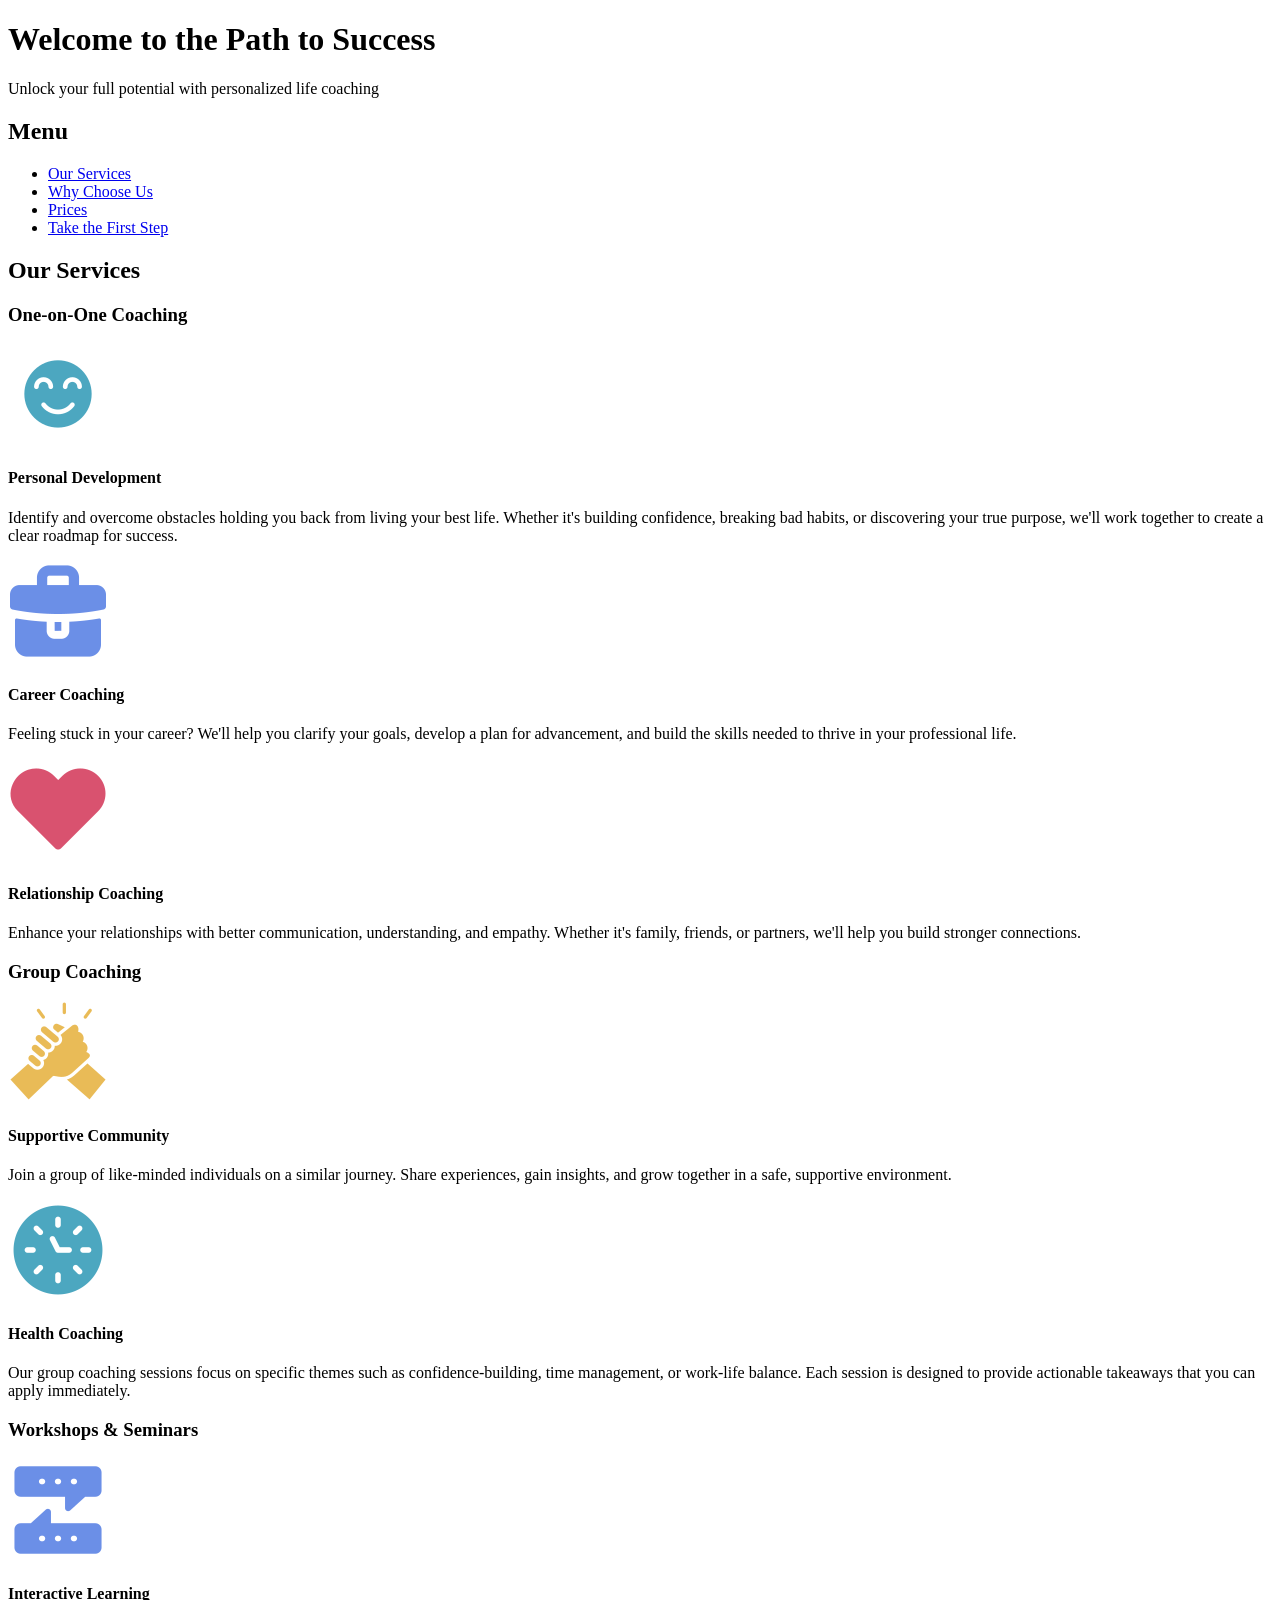
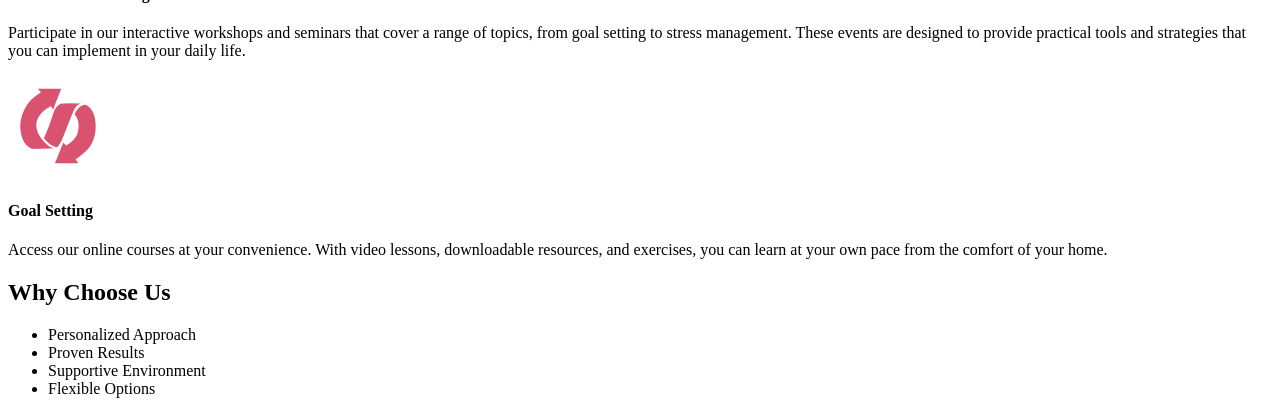
==== index.html @ 93288176 "Update index.html added why choose us section" ====
<!DOCTYPE html>
<html lang="en">
<head>
    <meta charset="UTF-8">
    <meta name="viewport" content="width=device-width, initial-scale=1.0">
    <title>Path to Success</title>
    <link rel="stylesheet" href="styles.css">
</head>
<body>
    <header>
        <h1>Welcome to the Path to Success</h1>
        <p> Unlock your full potential with personalized life coaching</p>
    </header>
    <nav>
        <h2>Menu</h2>
        <ul>
            <li><a href="#services">Our Services</a></li>
            <li><a href="#why-choose-us">Why Choose Us</a></li>
            <li><a href="#section3">Prices</a></li>
            <li><a href="#section4">Take the First Step</a></li>
        </ul>
    </nav>
    <main>
        <section id="services">
            <h2>Our Services</h2>
            <h3>One-on-One Coaching</h3>
            <section class="personal-development">
                <img src="images/personal-development.png" alt="teal icon of a smile">
                <h4>Personal Development</h4>
                <p>Identify and overcome obstacles holding you back from living your best life. Whether it's building confidence, breaking bad habits, or discovering your true purpose, we'll work together to create a clear roadmap for success.</p>
            </section>
            <section class="career-coaching">
                <img src="images/career-coaching.png" alt="lavender icon of a briefcase">
                <h4>Career Coaching</h4>
                <p>Feeling stuck in your career? We'll help you clarify your goals, develop a plan for advancement, and build the skills needed to thrive in your professional life.</p>
            </section>
            <section class="relationship-coaching">
                <img src="images/relationship-coaching.png" alt="pink icon of a heart">
                <h4>Relationship Coaching</h4>
                <p>Enhance your relationships with better communication, understanding, and empathy. Whether it's family, friends, or partners, we'll help you build stronger connections.</p>
            </section>
            <h3>Group Coaching</h3>    
            <section class="group-coaching">
                <img src="images/supportive-community.png" alt="yellow icon of hands clasping">
                <h4>Supportive Community</h4>
                <p>Join a group of like-minded individuals on a similar journey. Share experiences, gain insights, and grow together in a safe, supportive environment.</p>
            </section>
            <section class="focused-sessions">
                <img src="images/focused-session.png" alt="teal icon of a clock face">
                <h4>Health Coaching</h4>
                <p>Our group coaching sessions focus on specific themes such as confidence-building, time management, or work-life balance. Each session is designed to provide actionable takeaways that you can apply immediately.</p>
            </section>
            <h3>Workshops &amp; Seminars</h3>
            <section class="interactive-learning">
                <img src="images/interactive-learning.png" alt="lavender icon of text conversation">
                <h4>Interactive Learning</h4>
                <p>Participate in our interactive workshops and seminars that cover a range of topics, from goal setting to stress management. These events are designed to provide practical tools and strategies that you can implement in your daily life.</p>
            </section>
            <section class="online-courses">
                <img src="images/flexible-learning.png" alt="pink icon of a curly arrow">
                <h4>Goal Setting</h4>
                <p>Access our online courses at your convenience. With video lessons, downloadable resources, and exercises, you can learn at your own pace from the comfort of your home.</p>
            </section>
        </section>
        <section id="why-choose-us">
            <h2>Why Choose Us</h2>
            <ul>
                <li>Personalized Approach</li>
                <li>Proven Results</li>
                <li>Supportive Environment</li>
                <li>Flexible Options</li>
            </ul>
        </section>
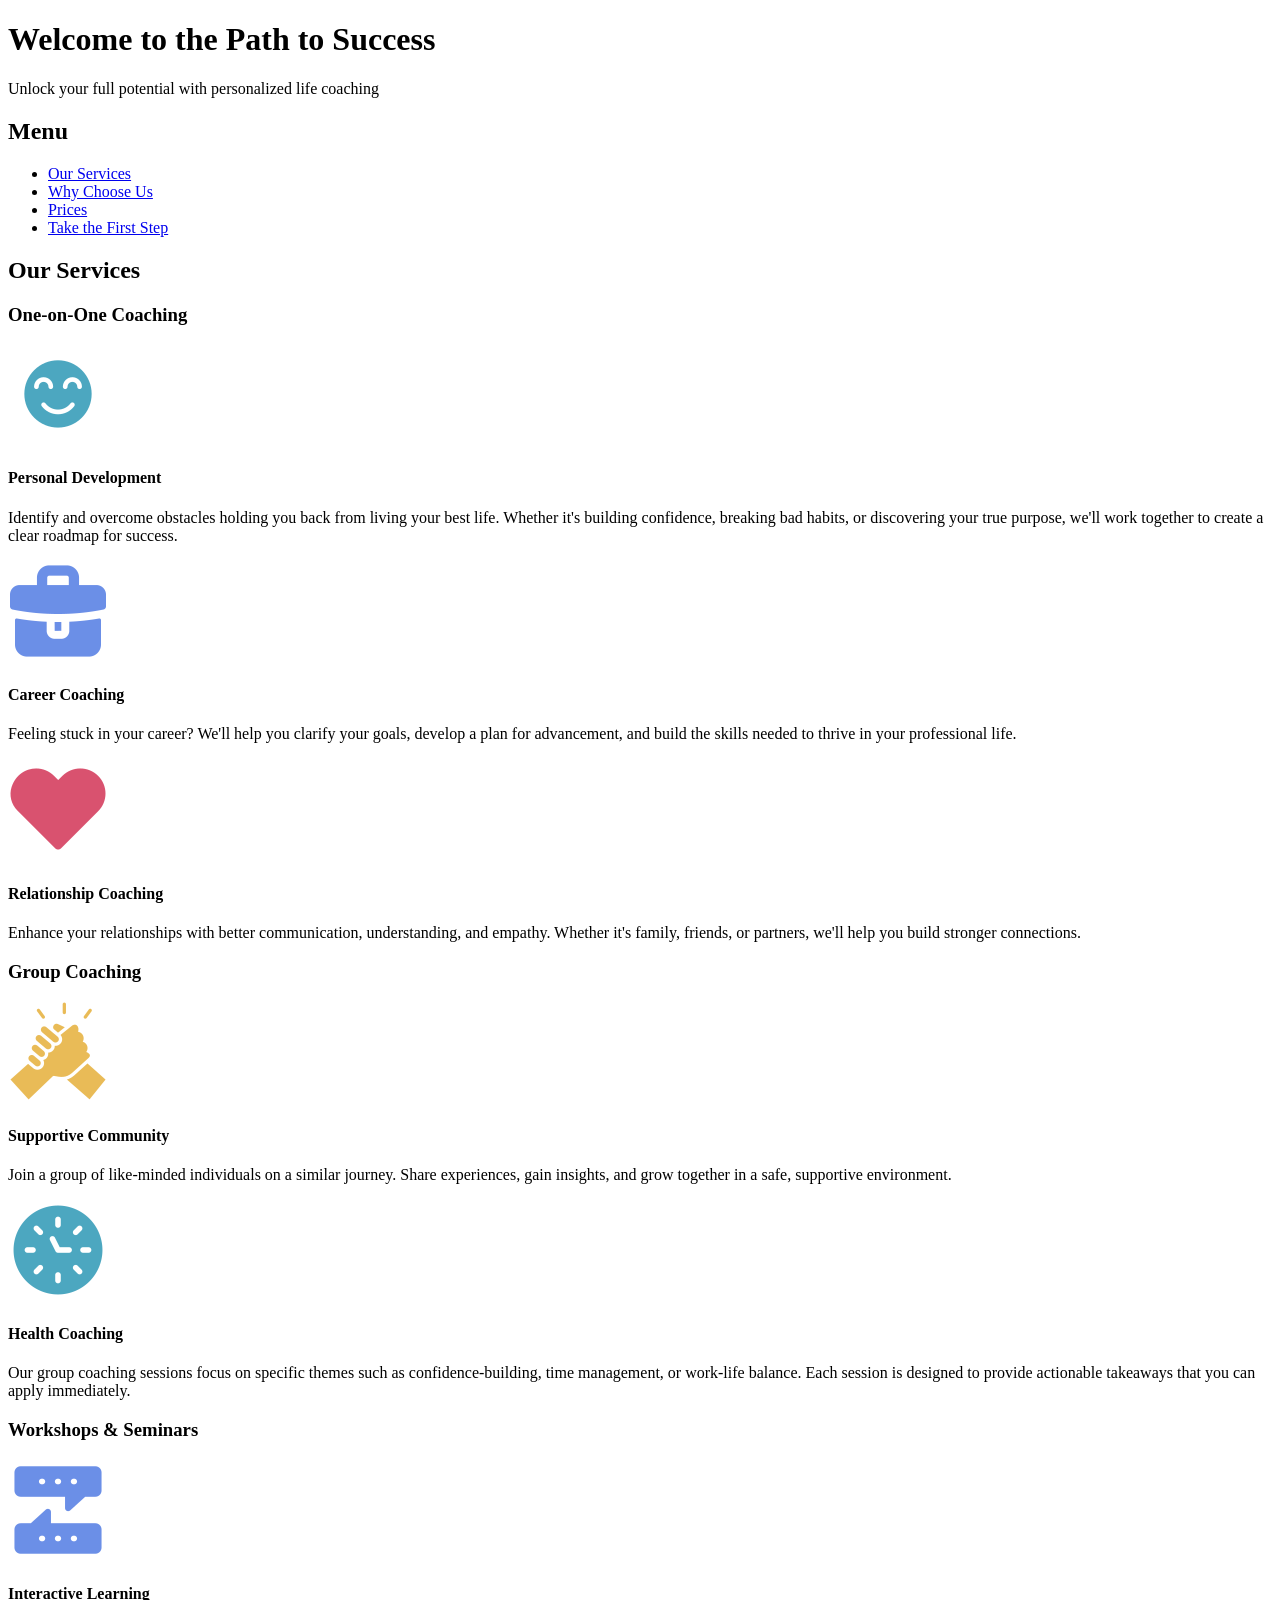
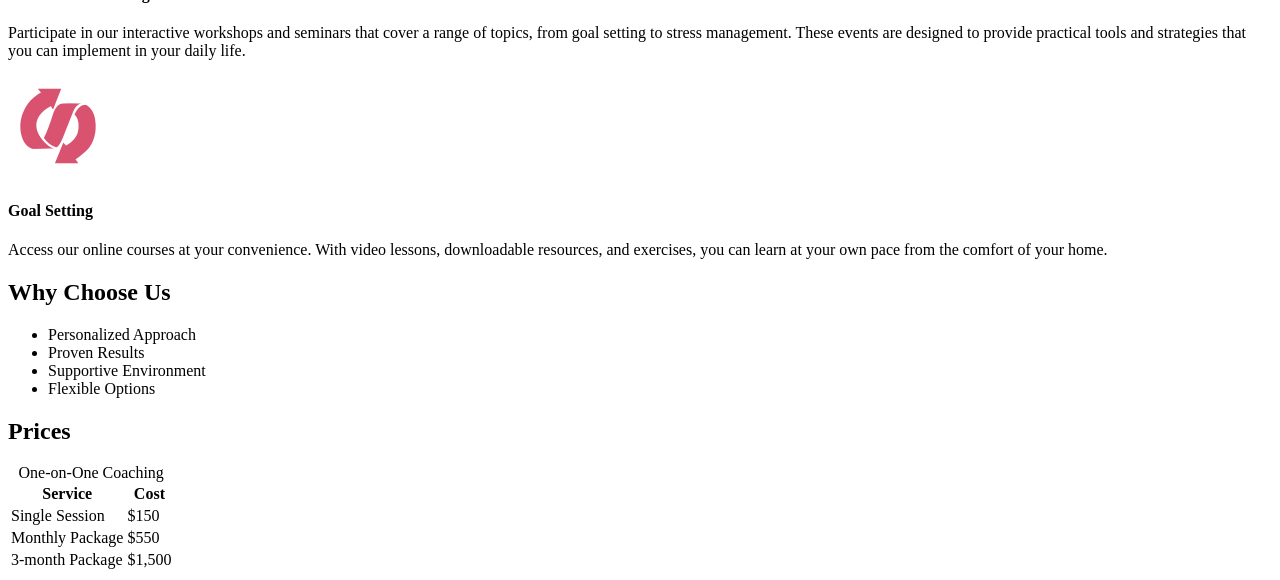
==== commit 8926db89: "Update index.html added one to one price table" ====
--- a/index.html
+++ b/index.html
@@ -16,7 +16,7 @@
         <ul>
             <li><a href="#services">Our Services</a></li>
             <li><a href="#why-choose-us">Why Choose Us</a></li>
-            <li><a href="#section3">Prices</a></li>
+            <li><a href="#prices">Prices</a></li>
             <li><a href="#section4">Take the First Step</a></li>
         </ul>
     </nav>
@@ -70,4 +70,28 @@
                 <li>Supportive Environment</li>
                 <li>Flexible Options</li>
             </ul>
-        </section>+        </section>
+        <section id="prices">
+            <h2>Prices</h2>
+        <table>
+            <caption>One-on-One Coaching</caption>
+            <thead>
+                <tr>
+                    <th>Service</th>
+                    <th>Cost</th>
+                </tr>
+            </thead>
+            <tbody>
+                <tr>
+                    <td>Single Session</td>
+                    <td>$150</td>
+                </tr>
+                <tr>
+                    <td>Monthly Package</td>
+                    <td>$550</td>
+                </tr>
+                <tr>
+                    <td>3-month Package</td>
+                    <td>$1,500</td>
+            </tbody>
+        </table>
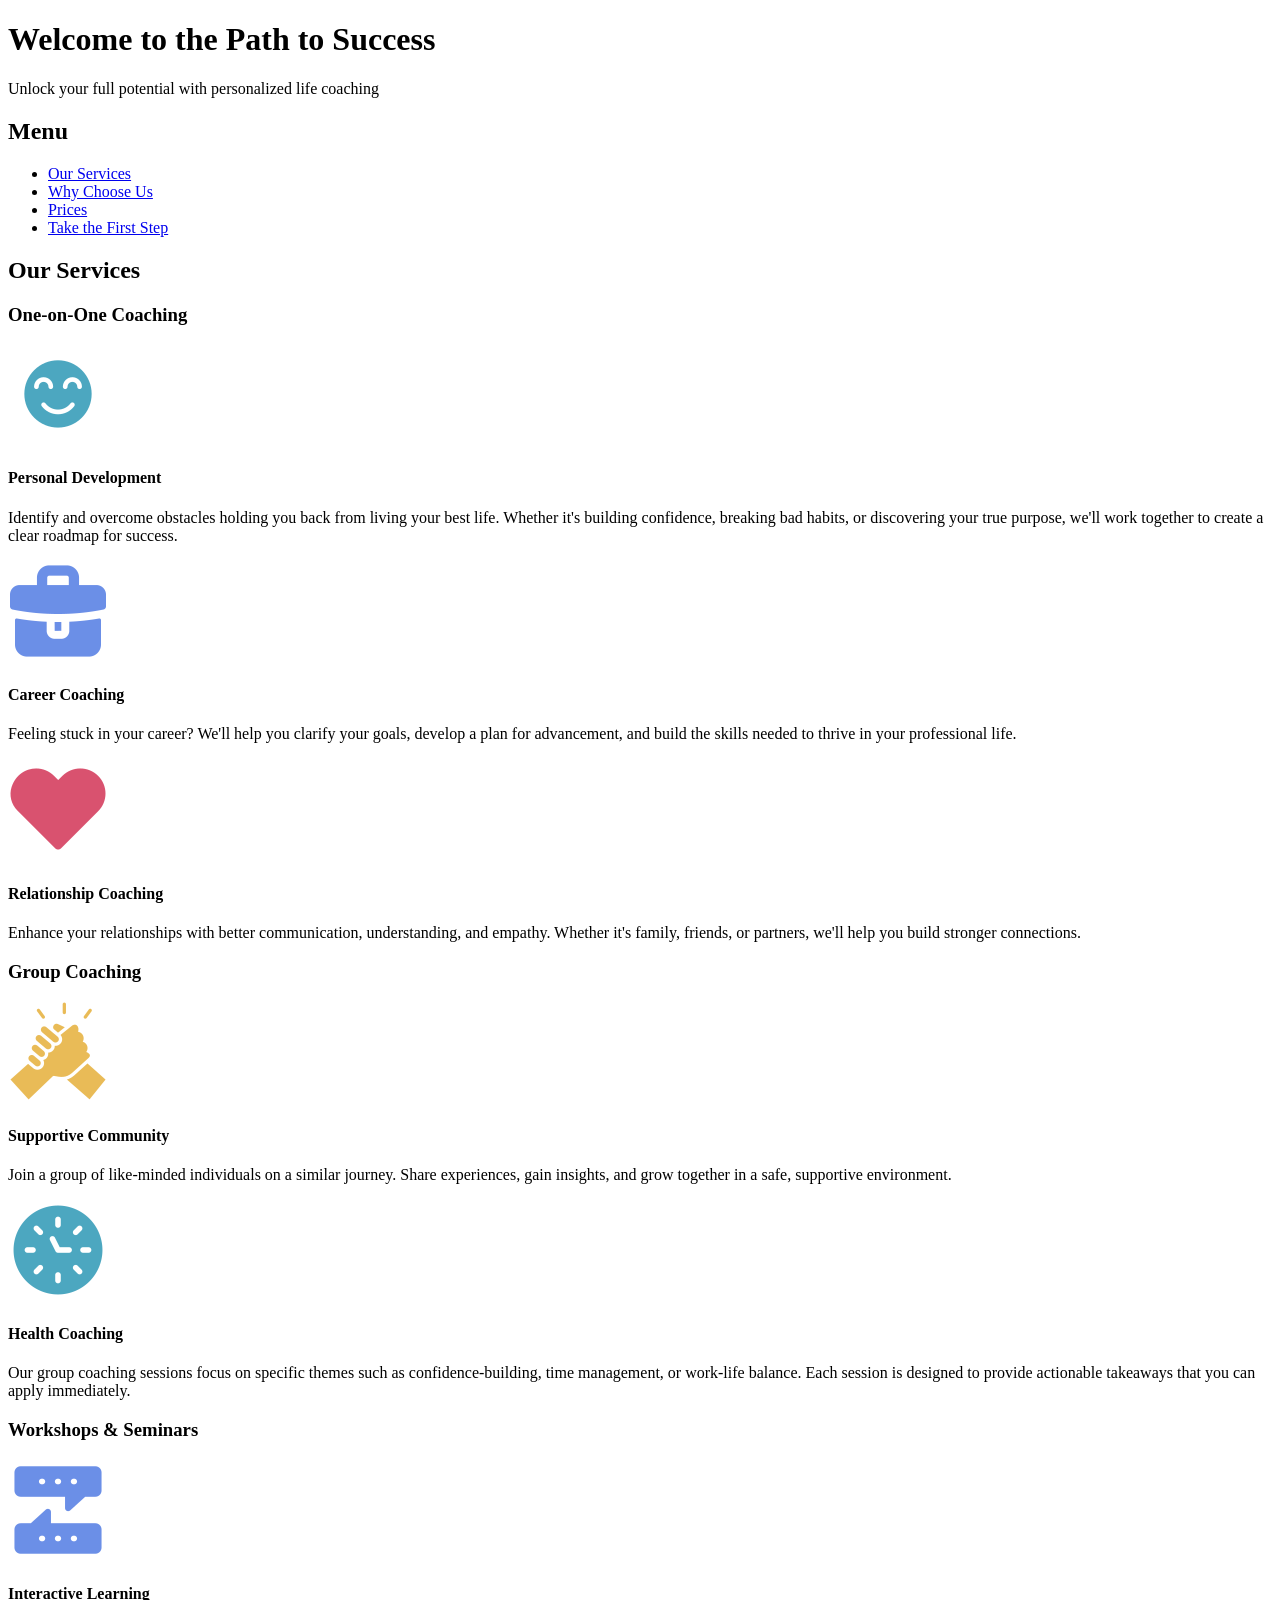
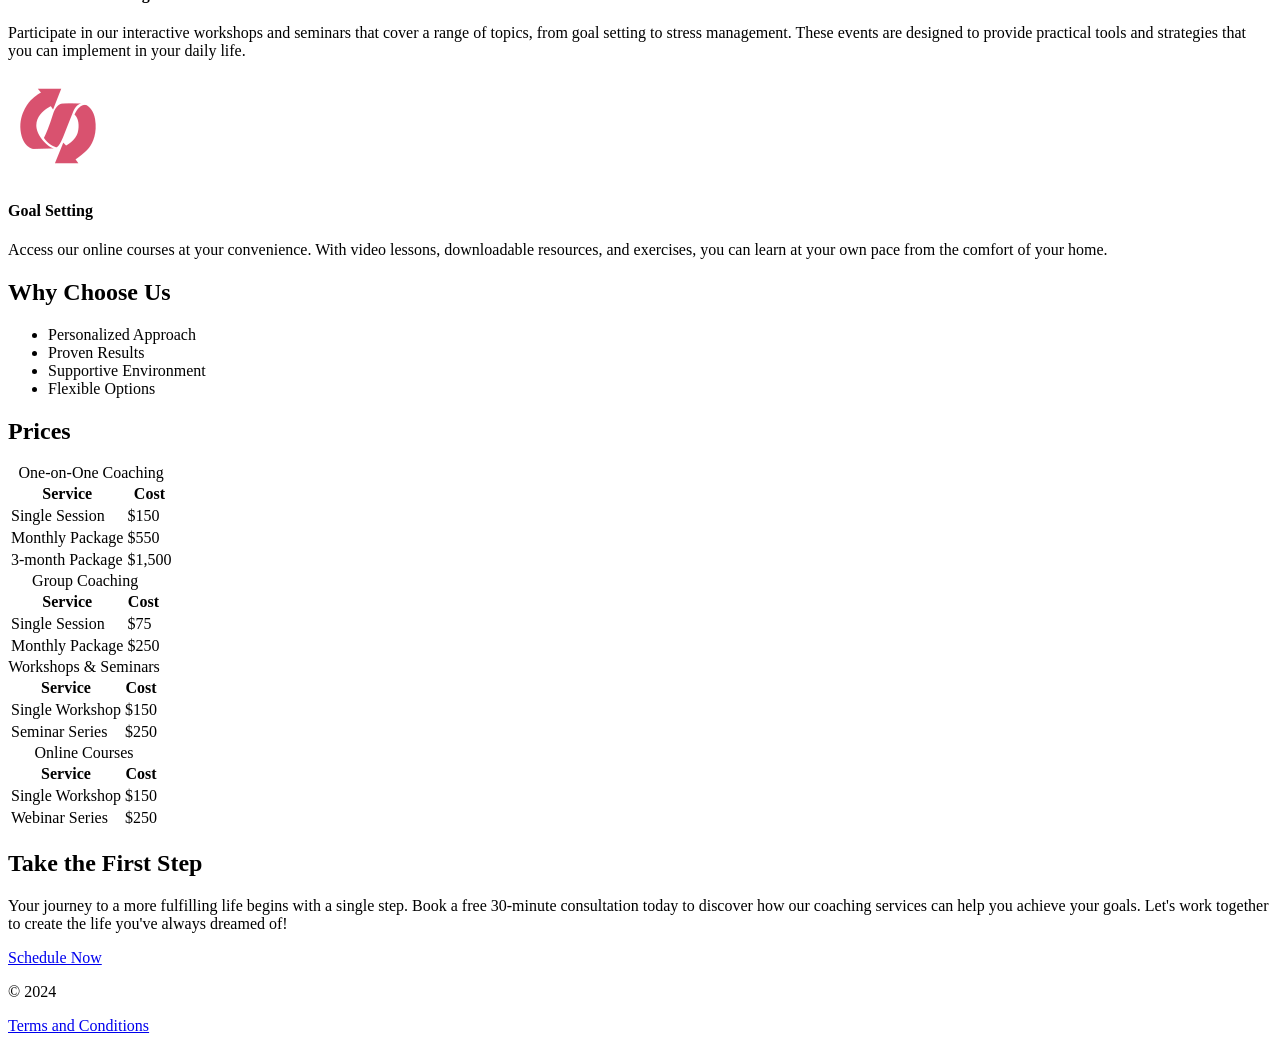
==== commit 7a7ef383: "Update index.html first steps and footer added" ====
--- a/index.html
+++ b/index.html
@@ -17,7 +17,7 @@
             <li><a href="#services">Our Services</a></li>
             <li><a href="#why-choose-us">Why Choose Us</a></li>
             <li><a href="#prices">Prices</a></li>
-            <li><a href="#section4">Take the First Step</a></li>
+            <li><a href="#first-step">Take the First Step</a></li>
         </ul>
     </nav>
     <main>
@@ -94,4 +94,72 @@
                     <td>3-month Package</td>
                     <td>$1,500</td>
             </tbody>
-        </table>+        </table>
+        <table>
+            <caption>Group Coaching</caption>
+            <thead>
+                <tr>
+                    <th>Service</th>
+                    <th>Cost</th>
+                </tr>
+            </thead>
+            <tbody>
+                <tr>
+                    <td>Single Session</td>
+                    <td>$75</td>
+                </tr>
+                <tr>
+                    <td>Monthly Package</td>
+                    <td>$250</td>
+                </tr>   
+            </tbody>
+        </table>
+        <table>
+            <caption>Workshops &amp; Seminars</caption>
+            <thead>
+                <tr>
+                    <th>Service</th>
+                    <th>Cost</th>
+                </tr>
+            </thead>
+            <tbody>
+                <tr>
+                    <td>Single Workshop</td>
+                    <td>$150</td>
+                </tr>
+                <tr>
+                    <td>Seminar Series</td>
+                    <td>$250</td>
+                </tr>
+            </tbody>
+        </table>
+        <table>
+            <caption>Online Courses</caption>
+            <thead>
+                <tr>
+                    <th>Service</th>
+                    <th>Cost</th>
+                </tr>
+            </thead>
+            <tbody>
+                <tr>
+                    <td>Single Workshop</td>
+                    <td>$150</td>
+                </tr>
+                <tr>
+                    <td>Webinar Series</td>
+                    <td>$250</td>
+                </tr>
+            </tbody>
+        </table>
+        </section>
+        <section id="first-step">
+            <h2>Take the First Step</h2>
+            <p>Your journey to a more fulfilling life begins with a single step. Book a free 30-minute consultation today to discover how our coaching services can help you achieve your goals. Let's work together to create the life you've always dreamed of!</p>
+            <a href="#">Schedule Now</a>
+        </section>
+    </main>
+    <footer>
+        <p>&copy; 2024</p>
+        <a href="#">Terms and Conditions</a>
+    </footer>
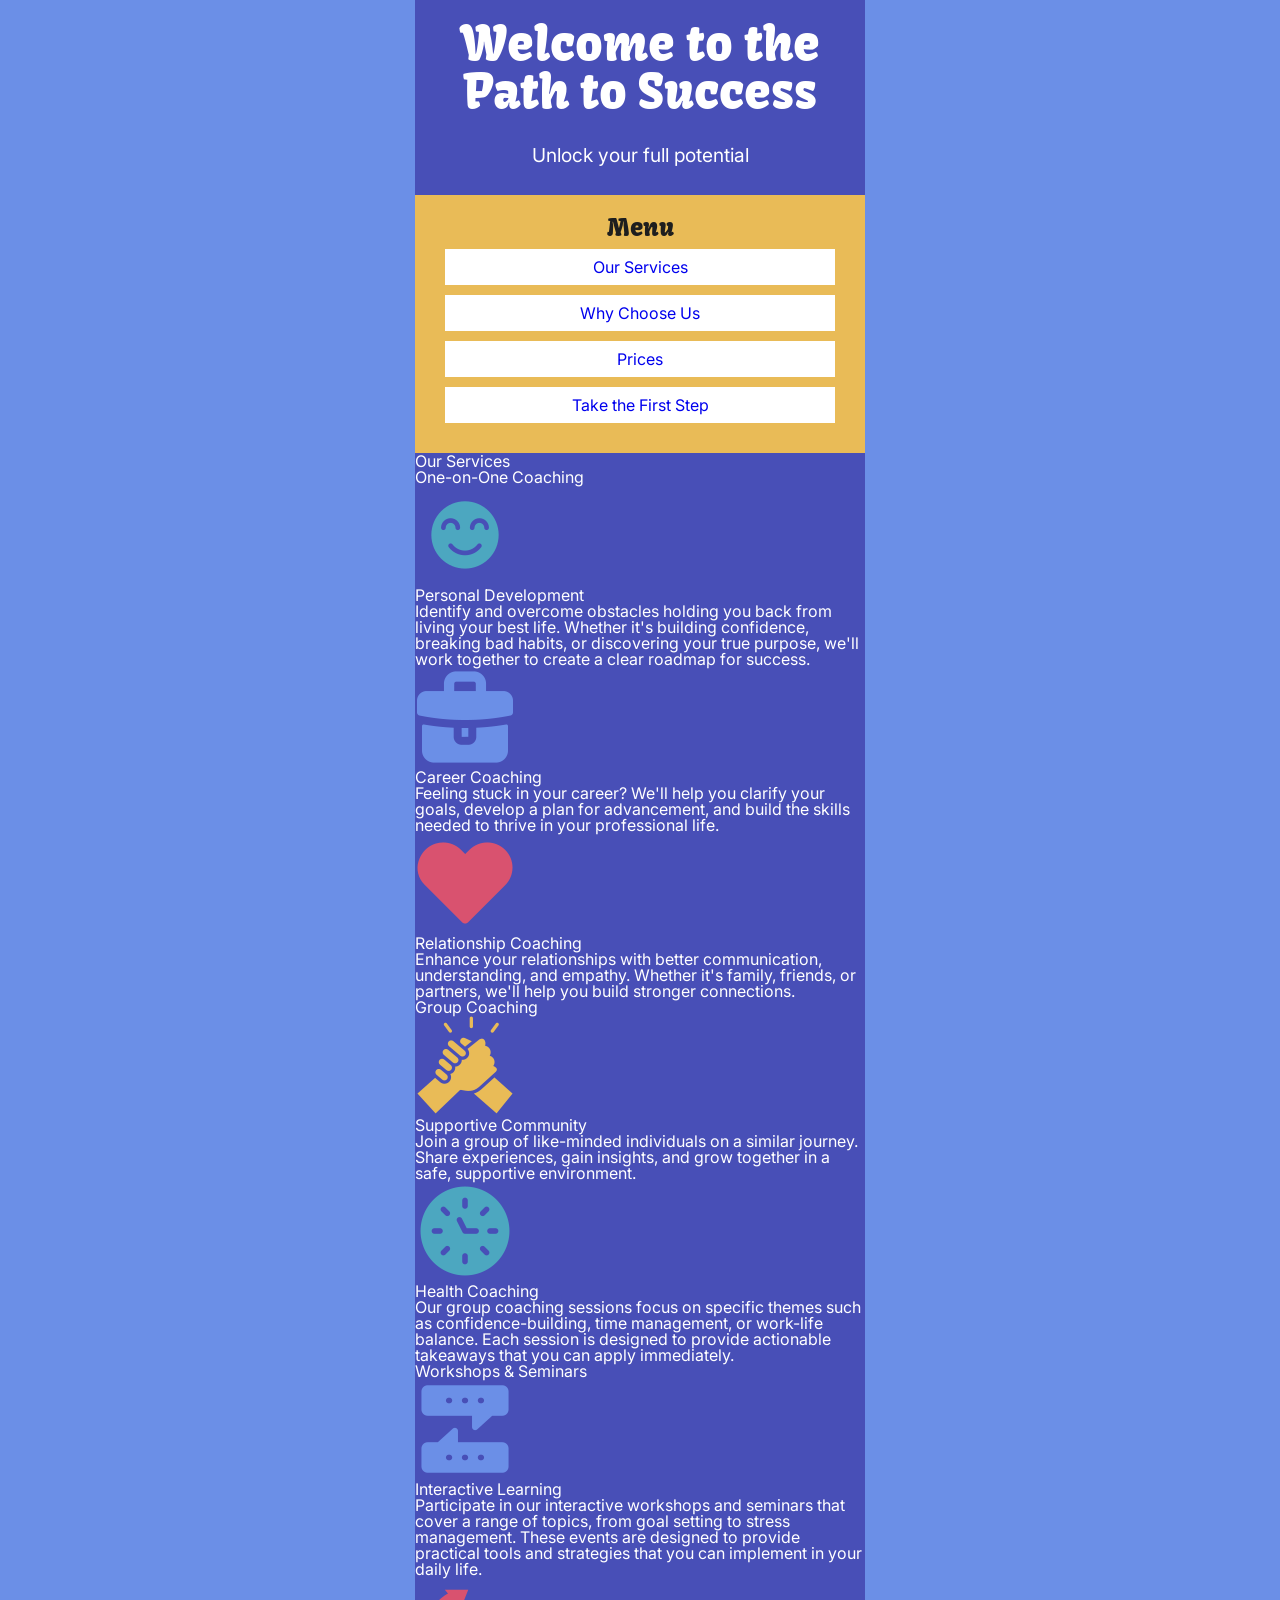
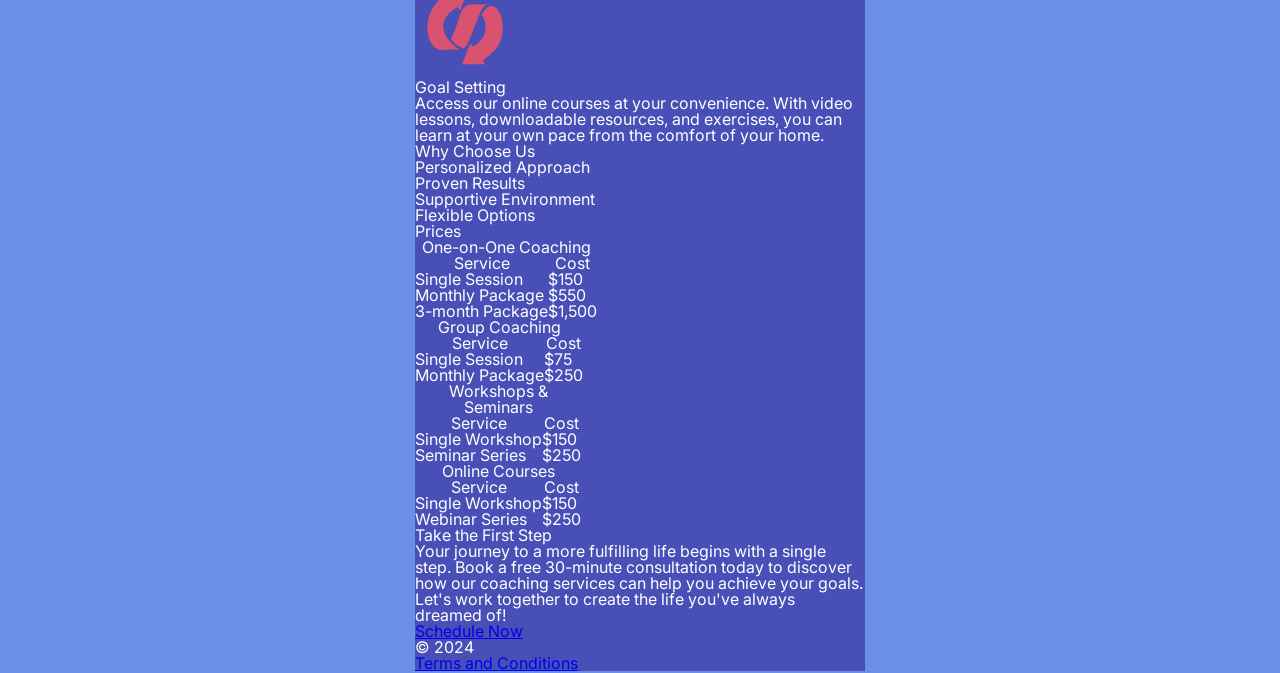
==== commit fc293d22: "update css header styles added" ====
--- a/index.html
+++ b/index.html
@@ -9,17 +9,18 @@
 <body>
     <header>
         <h1>Welcome to the Path to Success</h1>
-        <p> Unlock your full potential with personalized life coaching</p>
+        <p> Unlock your full potential </p>
+    
+        <nav>
+            <h2>Menu</h2>
+            <ul>
+                <li><a href="#services">Our Services</a></li>
+                <li><a href="#why-choose-us">Why Choose Us</a></li>
+                <li><a href="#prices">Prices</a></li>
+                <li><a href="#first-step">Take the First Step</a></li>
+            </ul>
+        </nav>
     </header>
-    <nav>
-        <h2>Menu</h2>
-        <ul>
-            <li><a href="#services">Our Services</a></li>
-            <li><a href="#why-choose-us">Why Choose Us</a></li>
-            <li><a href="#prices">Prices</a></li>
-            <li><a href="#first-step">Take the First Step</a></li>
-        </ul>
-    </nav>
     <main>
         <section id="services">
             <h2>Our Services</h2>
@@ -73,7 +74,7 @@
         </section>
         <section id="prices">
             <h2>Prices</h2>
-        <table>
+        <table class="one-on-one-prices">
             <caption>One-on-One Coaching</caption>
             <thead>
                 <tr>
@@ -95,7 +96,7 @@
                     <td>$1,500</td>
             </tbody>
         </table>
-        <table>
+        <table class="group-coaching-prices">
             <caption>Group Coaching</caption>
             <thead>
                 <tr>
@@ -114,7 +115,7 @@
                 </tr>   
             </tbody>
         </table>
-        <table>
+        <table class="workshops-seminars-prices">
             <caption>Workshops &amp; Seminars</caption>
             <thead>
                 <tr>
@@ -133,7 +134,7 @@
                 </tr>
             </tbody>
         </table>
-        <table>
+        <table class="online-courses-prices">
             <caption>Online Courses</caption>
             <thead>
                 <tr>
--- a/styles.css
+++ b/styles.css
@@ -0,0 +1,116 @@
+/* CSS BY Sydney Rush */
+/* IMPORTED FONTS */
+@import url('https://fonts.googleapis.com/css2?family=Inter:ital,opsz,wght@0,14..32,100..900;1,14..32,100..900&family=Kavoon&display=swap');
+/* CSS RESET */
+/* http://meyerweb.com/eric/tools/css/reset/ 
+   v2.0 | 20110126
+   License: none (public domain)
+*/
+
+html, body, div, span, applet, object, iframe,
+h1, h2, h3, h4, h5, h6, p, blockquote, pre,
+a, abbr, acronym, address, big, cite, code,
+del, dfn, em, img, ins, kbd, q, s, samp,
+small, strike, strong, sub, sup, tt, var,
+b, u, i, center,
+dl, dt, dd, ol, ul, li,
+fieldset, form, label, legend,
+table, caption, tbody, tfoot, thead, tr, th, td,
+article, aside, canvas, details, embed, 
+figure, figcaption, footer, header, hgroup, 
+menu, nav, output, ruby, section, summary,
+time, mark, audio, video {
+	margin: 0;
+	padding: 0;
+	border: 0;
+	font-size: 100%;
+	font: inherit;
+	vertical-align: baseline;
+}
+/* HTML5 display-role reset for older browsers */
+article, aside, details, figcaption, figure, 
+footer, header, hgroup, menu, nav, section {
+	display: block;
+}
+body {
+	line-height: 1;
+}
+ol, ul {
+	list-style: none;
+}
+blockquote, q {
+	quotes: none;
+}
+blockquote:before, blockquote:after,
+q:before, q:after {
+	content: '';
+	content: none;
+}
+table {
+	border-collapse: collapse;
+	border-spacing: 0;
+}
+
+
+
+/* ROOT VARIABLES */
+:root {
+	--Teal :#4CA7C0;
+	--Purple: #484FB7;
+	--Lavender: #6B8FE7;
+	--Yellow: #E9BB57; 
+	--Pink: #D9526F;
+	--Dark-gray: #1E1E1E; 
+	--White: #ffffff; 
+}
+/* GLOBAL STYLES (mobile first/small) */
+/* header styles */
+body {
+	font-family: 'Inter', sans-serif;
+	background-color: var(--Lavender);
+	color: var(--White);
+		
+}
+header,main,footer {
+	max-width: 450px;
+	margin: 0 auto;
+	
+	background-color: var(--Purple);
+	max-width: 450px;
+}
+header{
+	text-align: center;
+}
+h1{
+	font-family: 'Kavoon', cursive;
+	font-size: 3em;
+	padding:20px;
+}
+header p{
+	font-size: 1.2em;
+	padding: 10px;
+	margin-bottom: 20px;
+}
+nav {
+	background-color: var(--Yellow);
+	padding: 20px;
+	
+}
+nav h2 {
+	font-size: 1.5em;
+	font-family: 'Kavoon', cursive;
+	color: var(--Dark-gray);
+}
+
+nav ul li {
+	padding: 10px;
+	background-color: var(--White);
+	margin: 10px ;	
+	text-align: center;	
+}
+nav a{
+	text-decoration: none;
+}
+nav a:hover{
+	color: var(--Pink);
+}
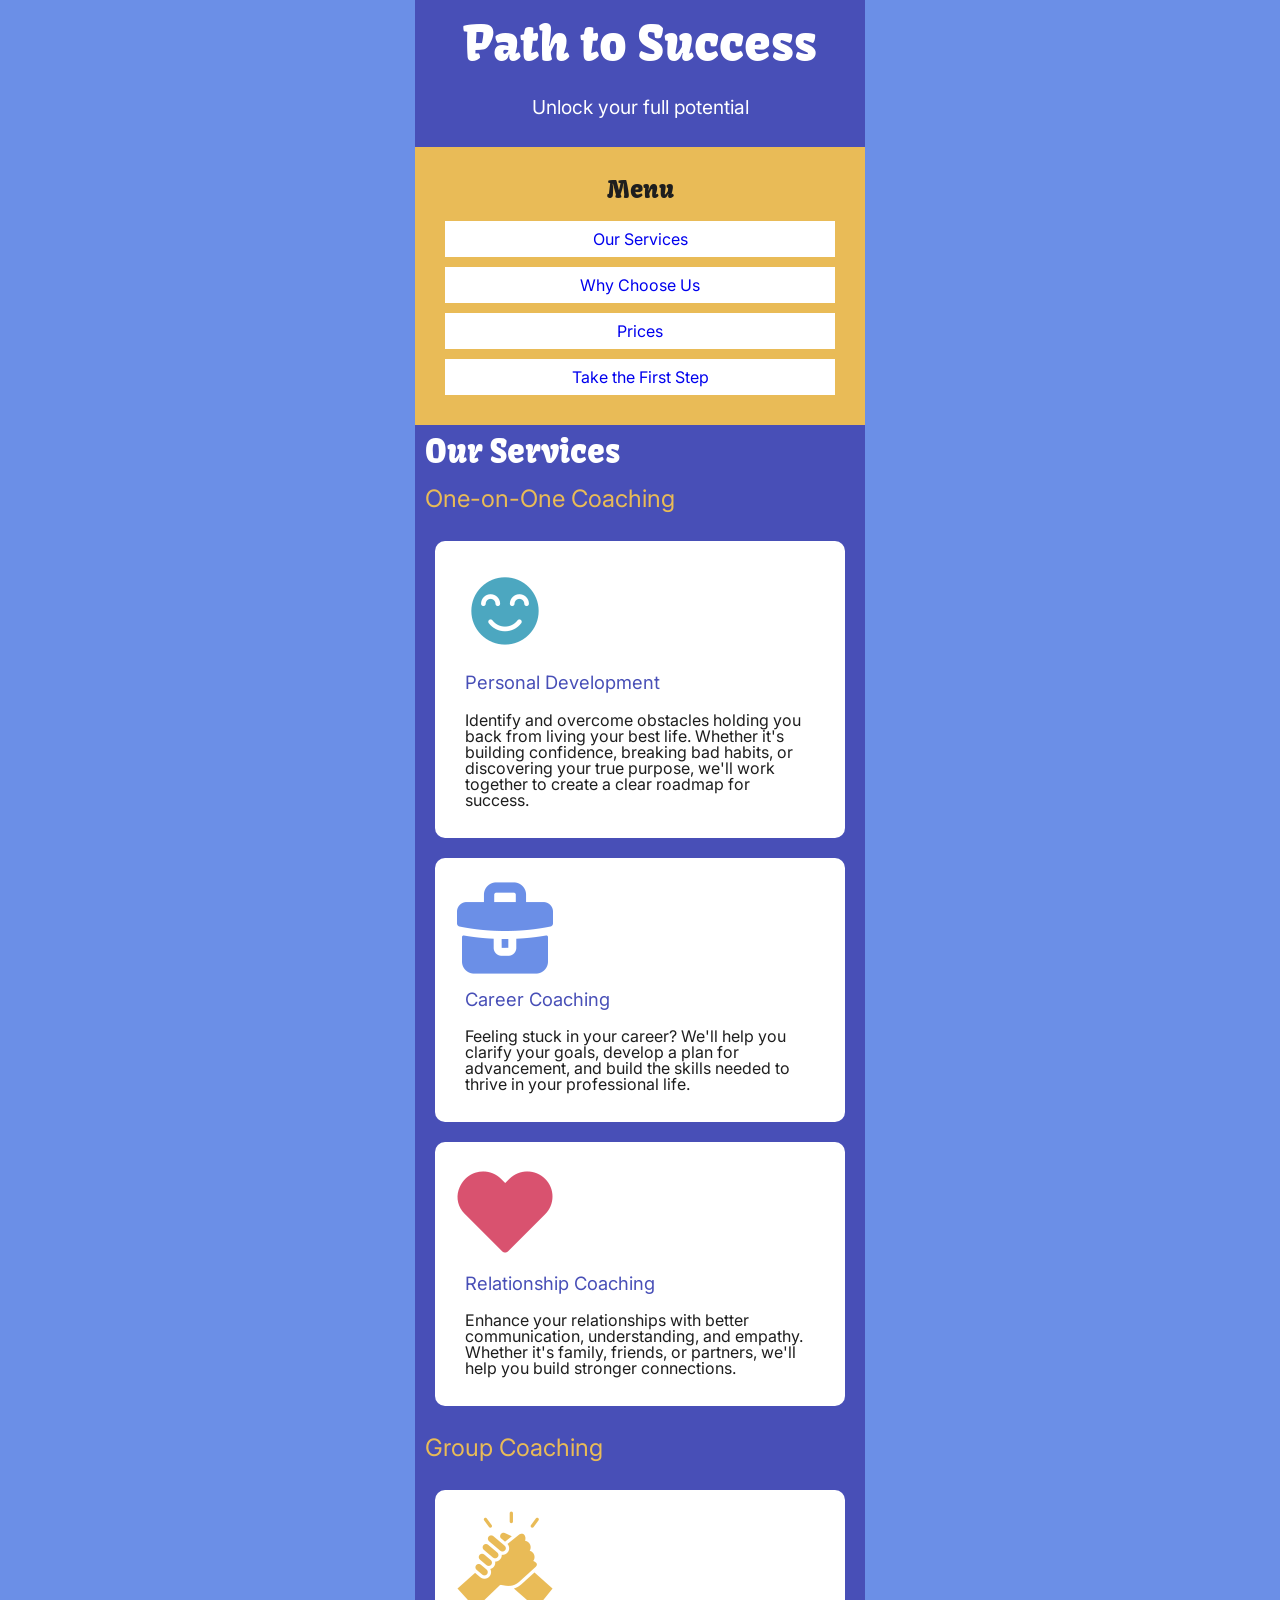
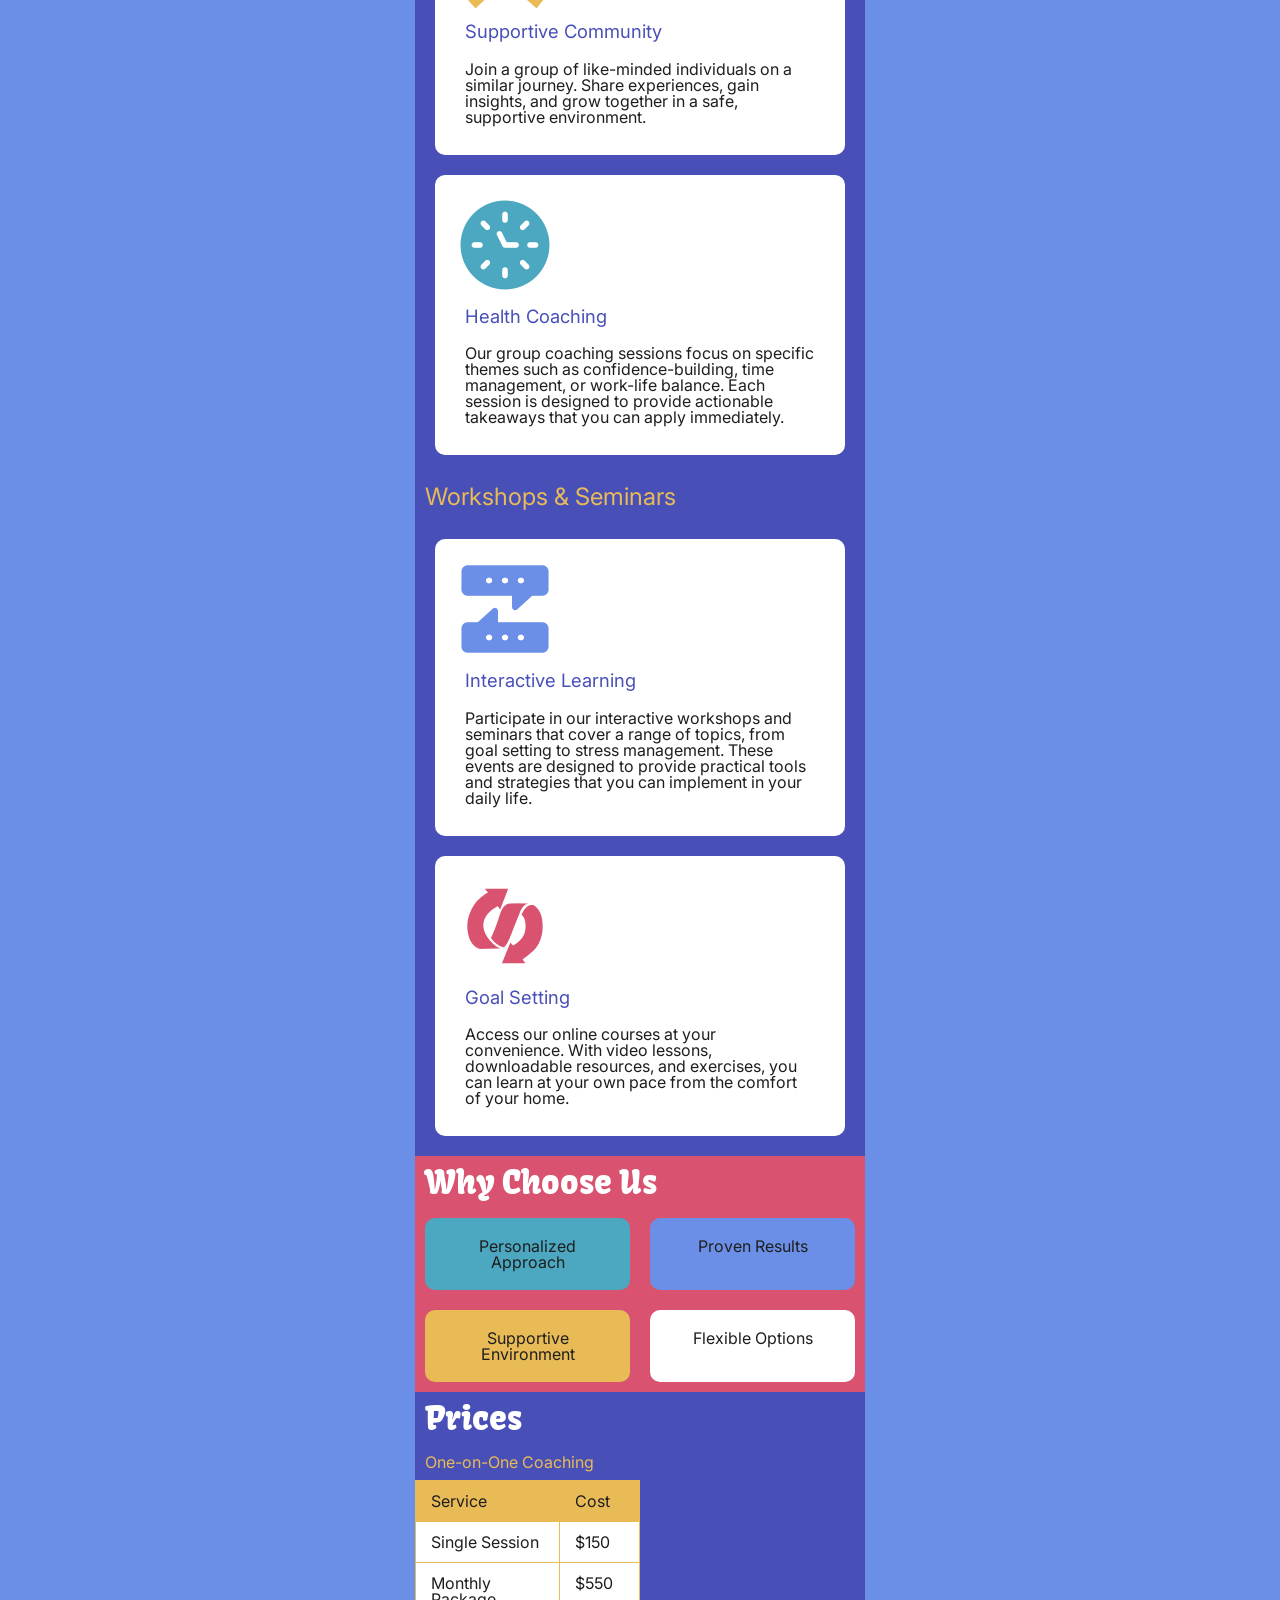
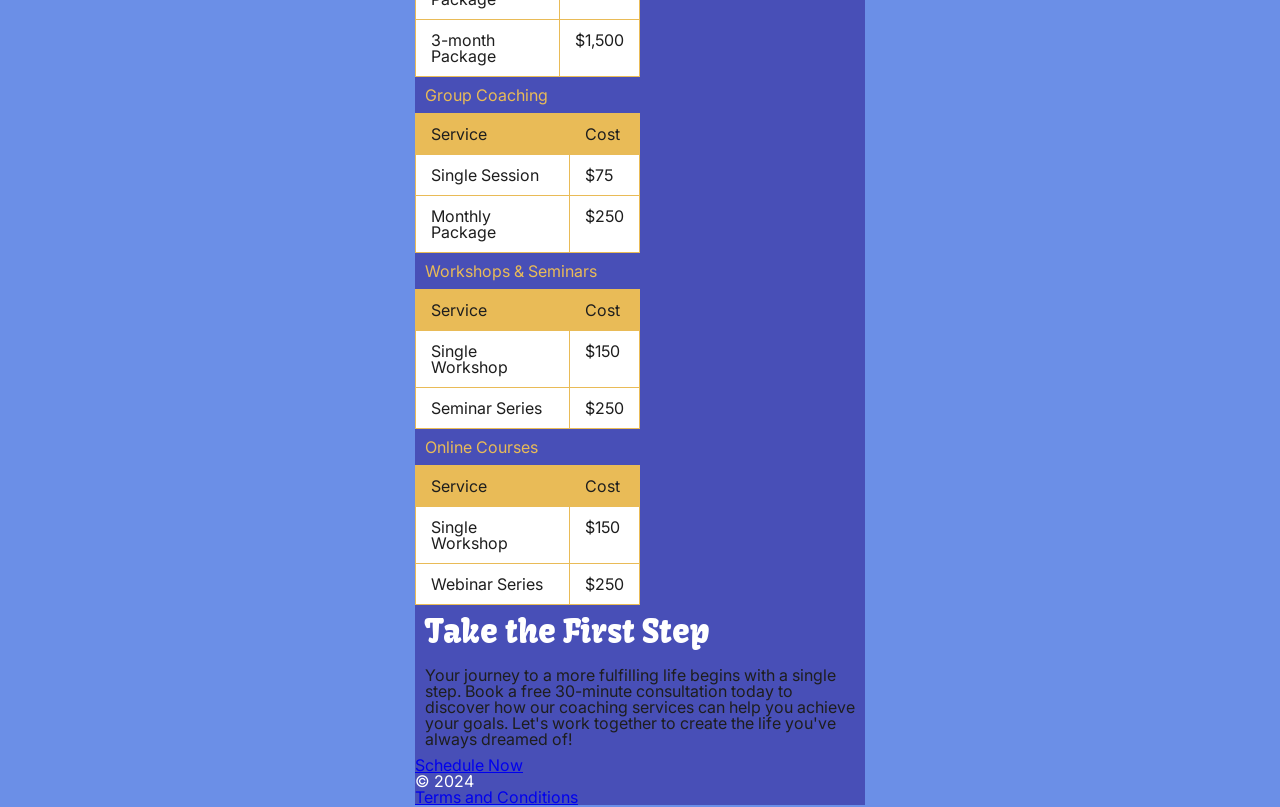
==== commit 5b539058: "update css and html fixed html added style to price section" ====
--- a/index.html
+++ b/index.html
@@ -8,7 +8,7 @@
 </head>
 <body>
     <header>
-        <h1>Welcome to the Path to Success</h1>
+        <h1>Path to Success</h1>
         <p> Unlock your full potential </p>
     
         <nav>
@@ -74,8 +74,9 @@
         </section>
         <section id="prices">
             <h2>Prices</h2>
+            <p>One-on-One Coaching</p>
         <table class="one-on-one-prices">
-            <caption>One-on-One Coaching</caption>
+            
             <thead>
                 <tr>
                     <th>Service</th>
@@ -96,8 +97,9 @@
                     <td>$1,500</td>
             </tbody>
         </table>
+        <p>Group Coaching</p>
         <table class="group-coaching-prices">
-            <caption>Group Coaching</caption>
+    
             <thead>
                 <tr>
                     <th>Service</th>
@@ -115,8 +117,9 @@
                 </tr>   
             </tbody>
         </table>
+        <p>Workshops &amp; Seminars</p>
         <table class="workshops-seminars-prices">
-            <caption>Workshops &amp; Seminars</caption>
+            
             <thead>
                 <tr>
                     <th>Service</th>
@@ -134,8 +137,9 @@
                 </tr>
             </tbody>
         </table>
+        <p>Online Courses</p>
         <table class="online-courses-prices">
-            <caption>Online Courses</caption>
+            
             <thead>
                 <tr>
                     <th>Service</th>
--- a/styles.css
+++ b/styles.css
@@ -113,4 +113,99 @@
 }
 nav a:hover{
 	color: var(--Pink);
-}+}
+/* main styles */
+/* services section */
+
+#services section {
+	padding: 20px;
+	background-color: var(--White);
+	color: var(--Dark-gray);
+	margin: 20px;
+	border-radius: 10px;
+}
+h2{
+	font-family: 'Kavoon', cursive;
+	font-size: 2em;
+	padding: 10px;
+	
+}
+h3{
+	font-size: 1.5em;
+	padding: 10px;
+	color: var(--Yellow);
+}
+h4{
+	font-size: 1.15em;
+	padding: 10px;
+	color: var(--Purple);
+}
+section p{
+	padding: 10px;
+	color: var(--Dark-gray);
+}
+/*why choose us section */
+#why-choose-us {
+	background-color: var(--Pink);
+	
+}
+#why-choose-us ul {
+	display: grid;
+	grid-template-columns: 1fr 1fr;
+	gap: 20px;
+	padding: 10px;
+	background-color: var(--Pink);
+}
+#why-choose-us li:nth-child(1){
+	color: var(--Dark-gray);
+	padding: 20px;
+	text-align: center;
+	border-radius: 10px;
+	background-color: var(--Teal);
+}
+#why-choose-us li:nth-child(2){
+	color: var(--Dark-gray);
+	padding: 20px;
+	text-align: center;
+	border-radius: 10px;
+	background-color: var(--Lavender);
+}
+#why-choose-us li:nth-child(3){
+	color: var(--Dark-gray);
+	padding: 20px;
+	text-align: center;
+	border-radius: 10px;
+	background-color: var(--Yellow);
+
+}	
+#why-choose-us li:nth-child(4){
+	color: var(--Dark-gray);
+	padding: 20px;
+	text-align: center;
+	border-radius: 10px;
+	background-color: var(--White);
+}
+/*prices section */
+table {
+	width: 50%;
+	border-collapse: collapse;
+	justify-self: center;
+}
+table, th, td {
+	border: 1px solid var(--Yellow);
+}
+th, td {
+	padding: 12px 15px;
+	text-align: left;
+}
+th {
+	background-color: var(--Yellow);
+	color: var(--Dark-gray);
+}
+td {
+	background-color: var(--White);
+	color: var(--Dark-gray);
+}
+#prices p{
+	color: var(--Yellow);
+}
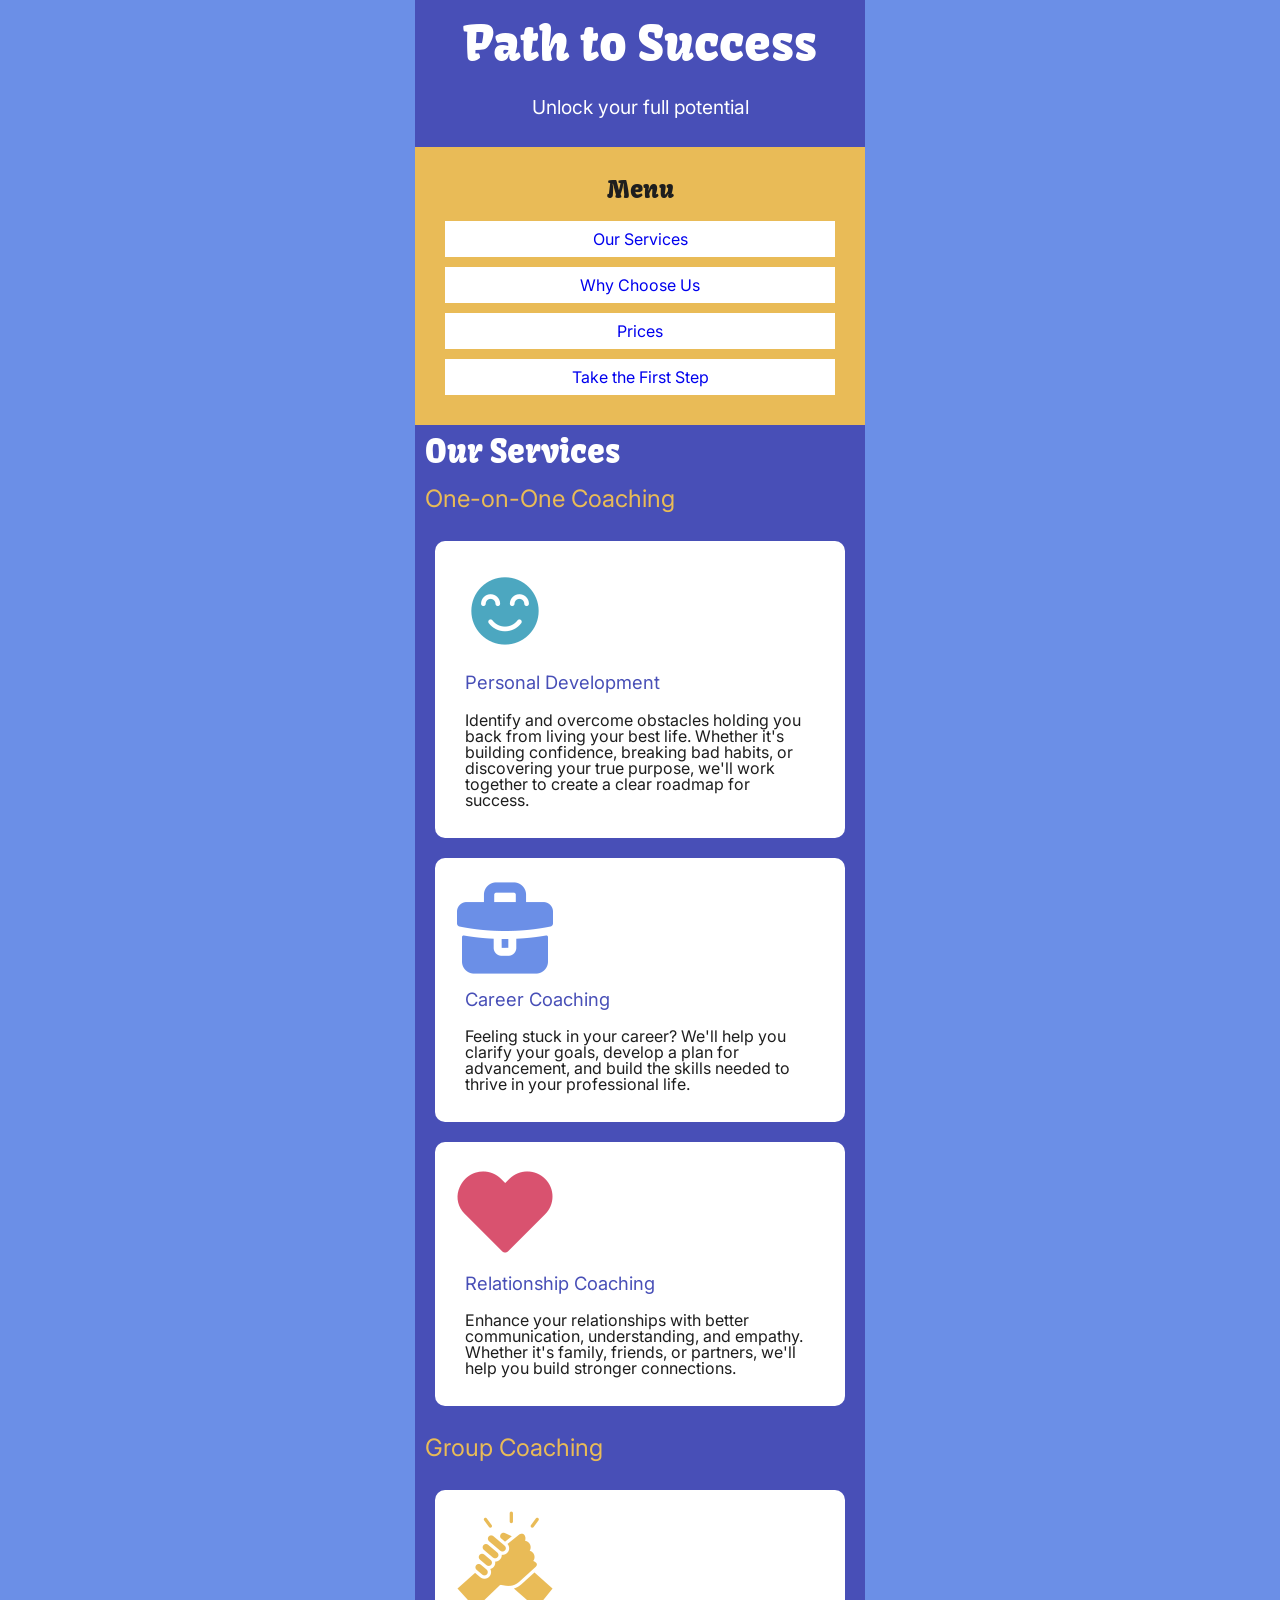
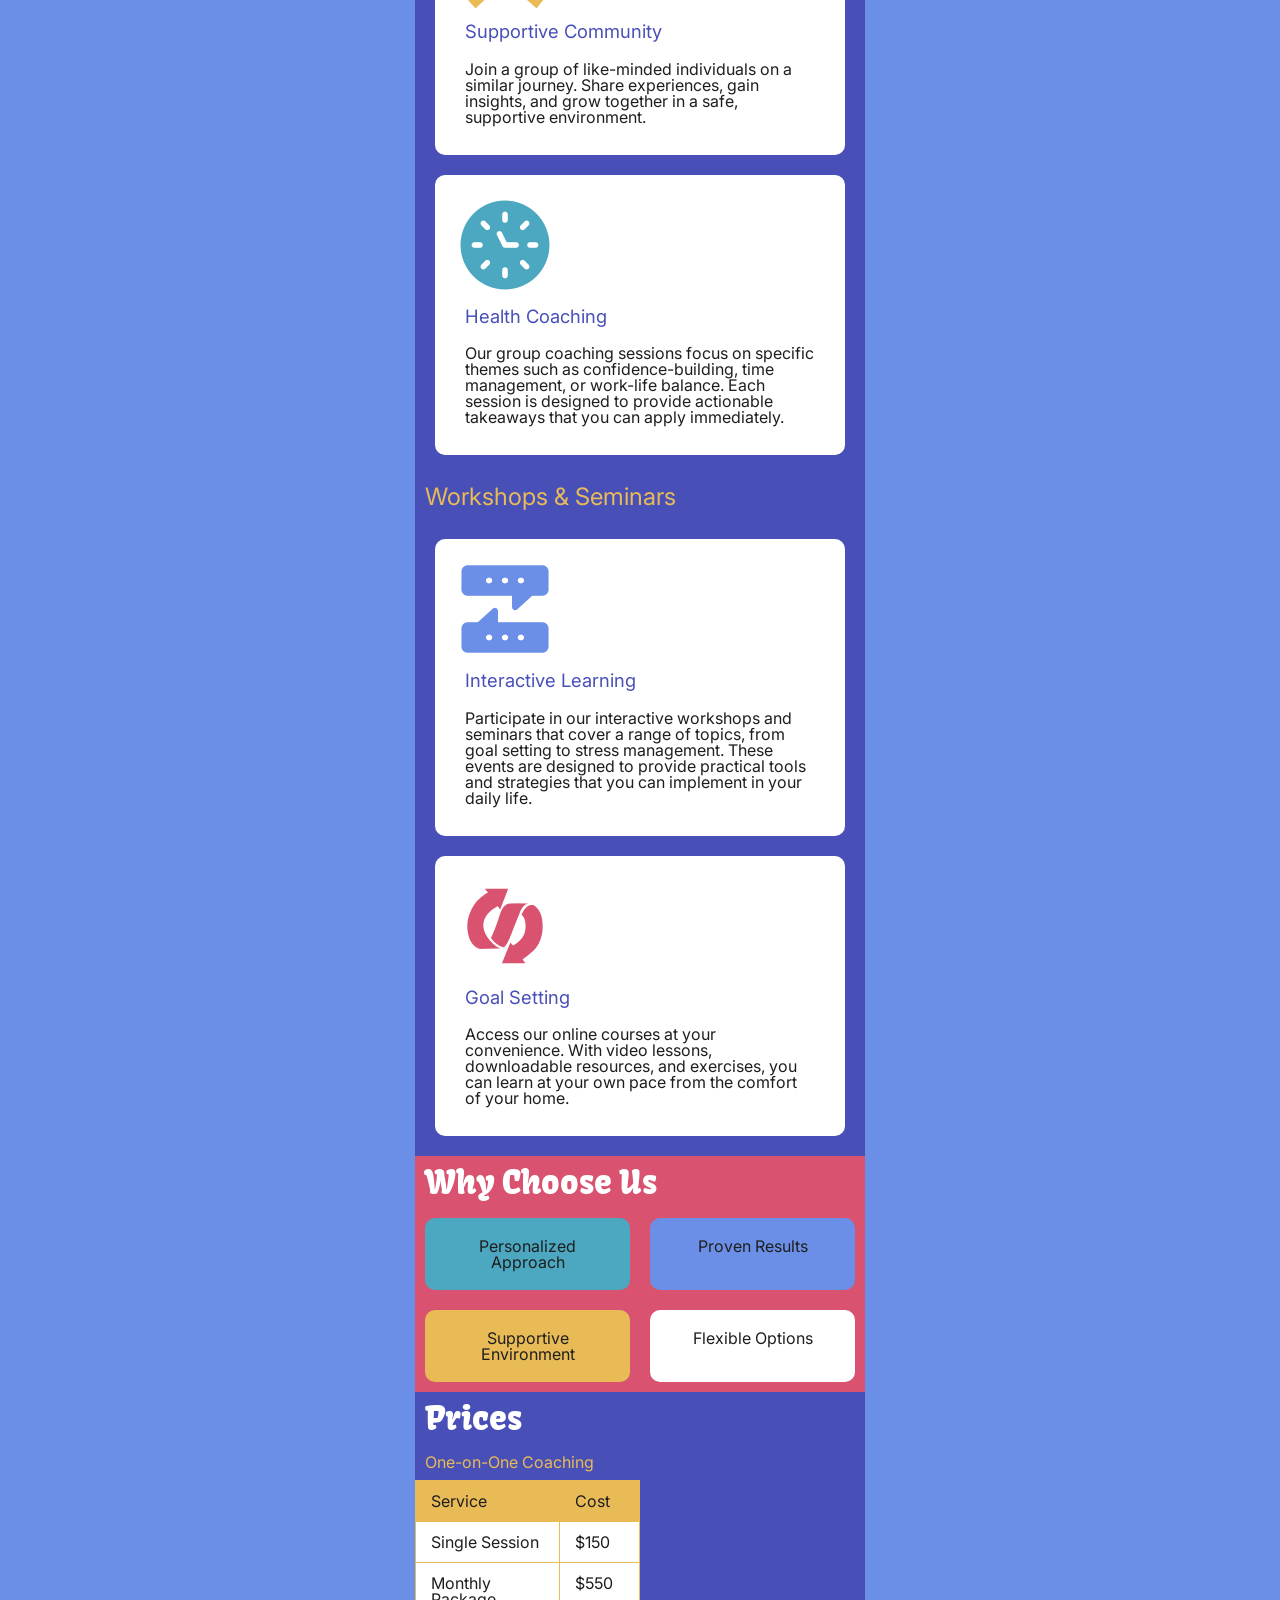
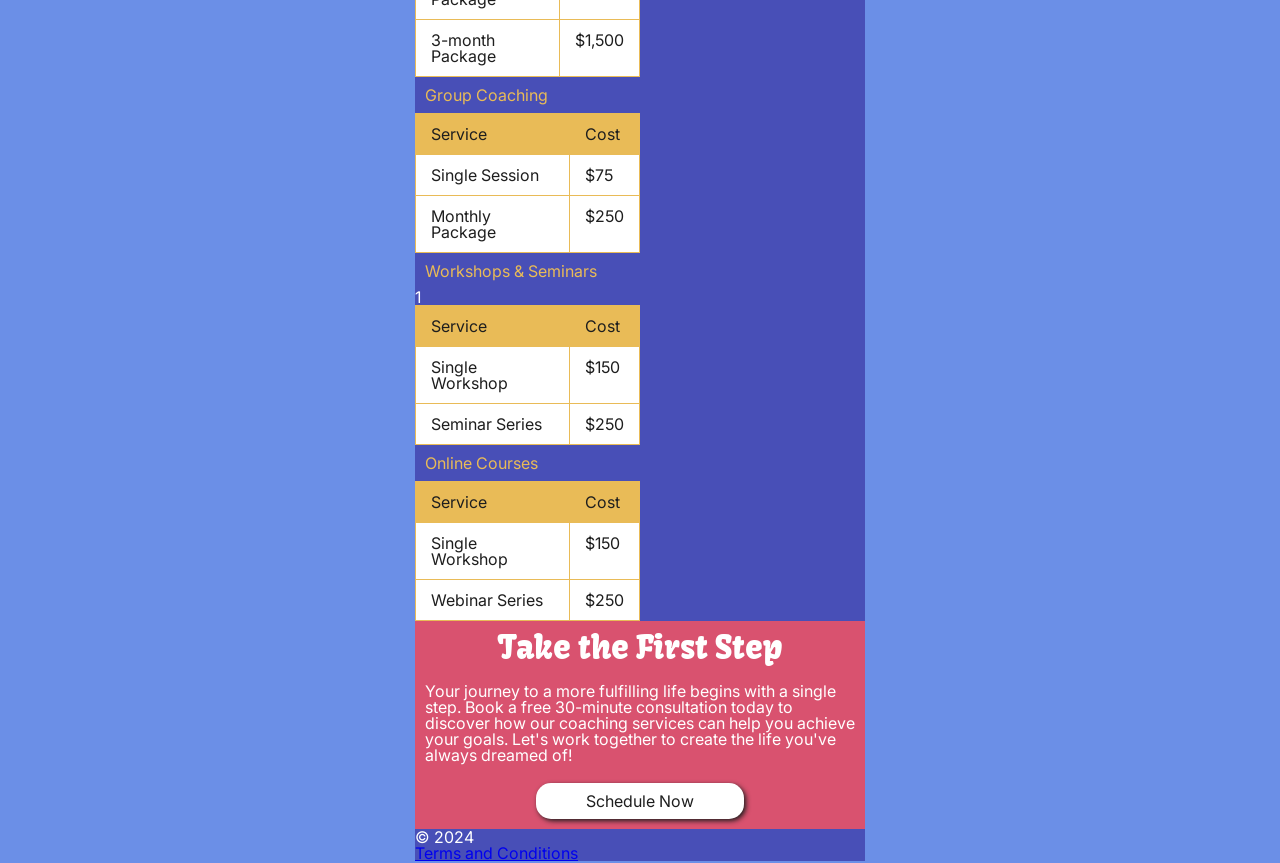
==== commit a0395557: "update css added hover styles to links" ====
--- a/index.html
+++ b/index.html
@@ -130,7 +130,7 @@
                 <tr>
                     <td>Single Workshop</td>
                     <td>$150</td>
-                </tr>
+                </tr>1
                 <tr>
                     <td>Seminar Series</td>
                     <td>$250</td>
--- a/styles.css
+++ b/styles.css
@@ -111,8 +111,9 @@
 nav a{
 	text-decoration: none;
 }
-nav a:hover{
-	color: var(--Pink);
+nav li:hover{
+	color: var(--Dark-gray);
+	background-color: var(--Pink);
 }
 /* main styles */
 /* services section */
@@ -209,3 +210,29 @@
 #prices p{
 	color: var(--Yellow);
 }
+/* first steps styles */
+#first-step {
+	background-color: var(--Pink);
+	color: var(--White);
+	display: flex;
+	flex-direction: column;
+	align-items: center;
+}
+#first-step p {
+	padding: 10px;	
+	color: var(--White);
+}
+#first-step a{
+	text-decoration: none;
+	background-color: white;
+	color: var(--Dark-gray);
+	padding: 10px 50px;
+	margin: 10px;
+	border-radius: 15px; 
+	box-shadow: var(--Dark-gray) 2px 2px 5px;		
+}
+#first-step a:hover{
+	background-color: var(--Yellow);
+	color: var(--Dark-gray);
+	box-shadow: var(--Dark-gray) 4px 4px 10px;
+}
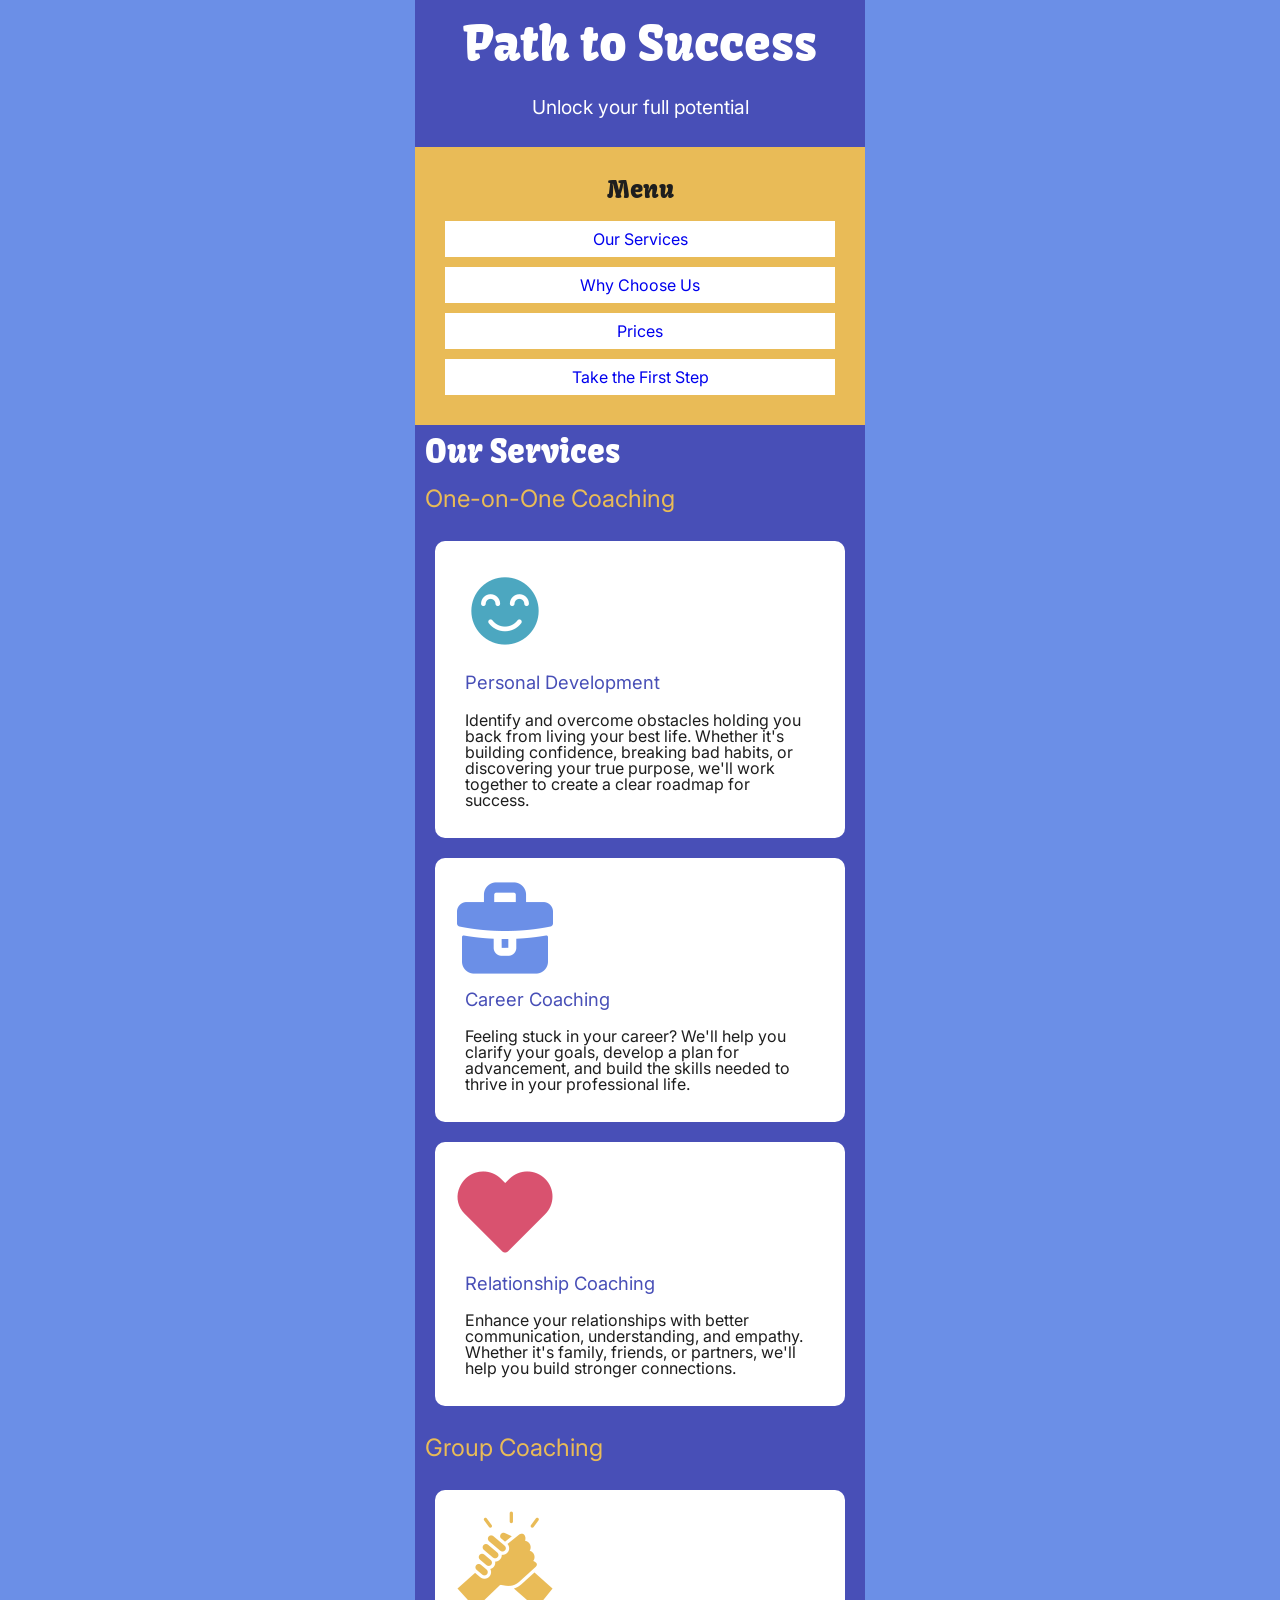
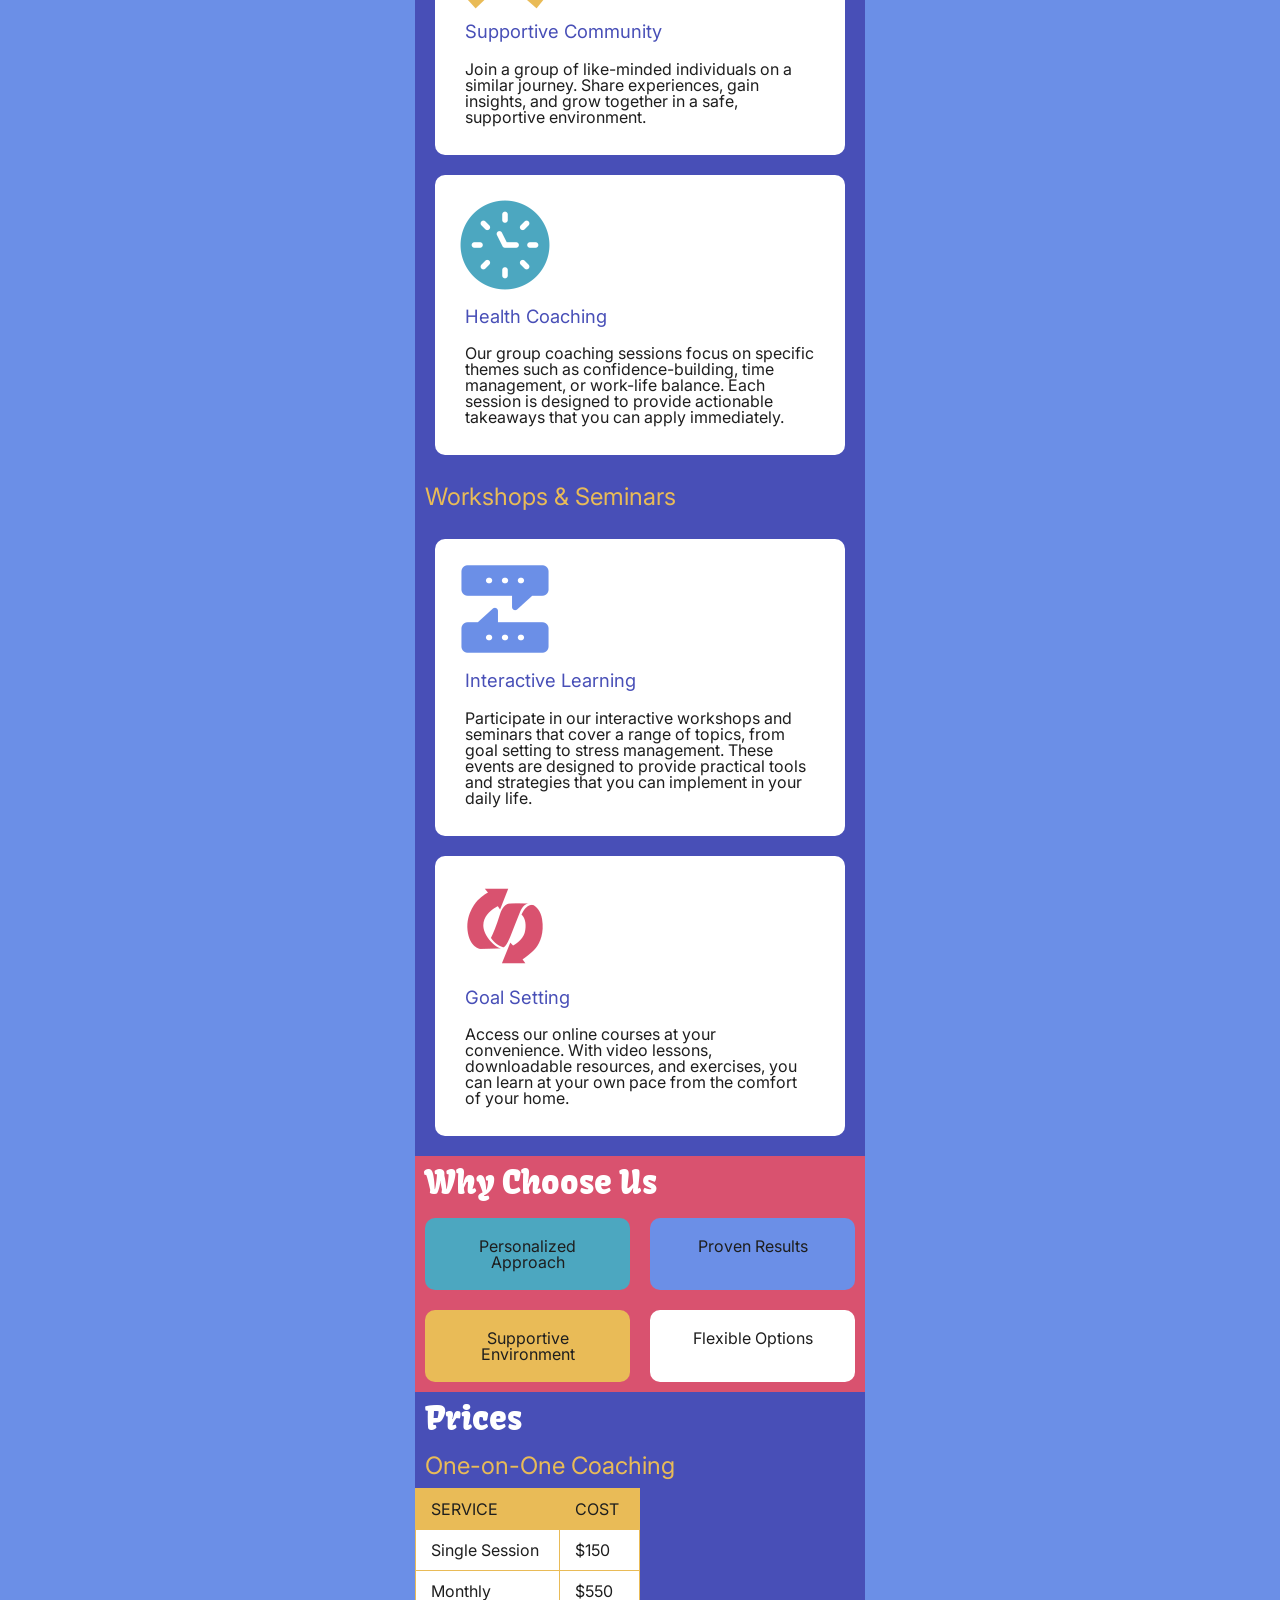
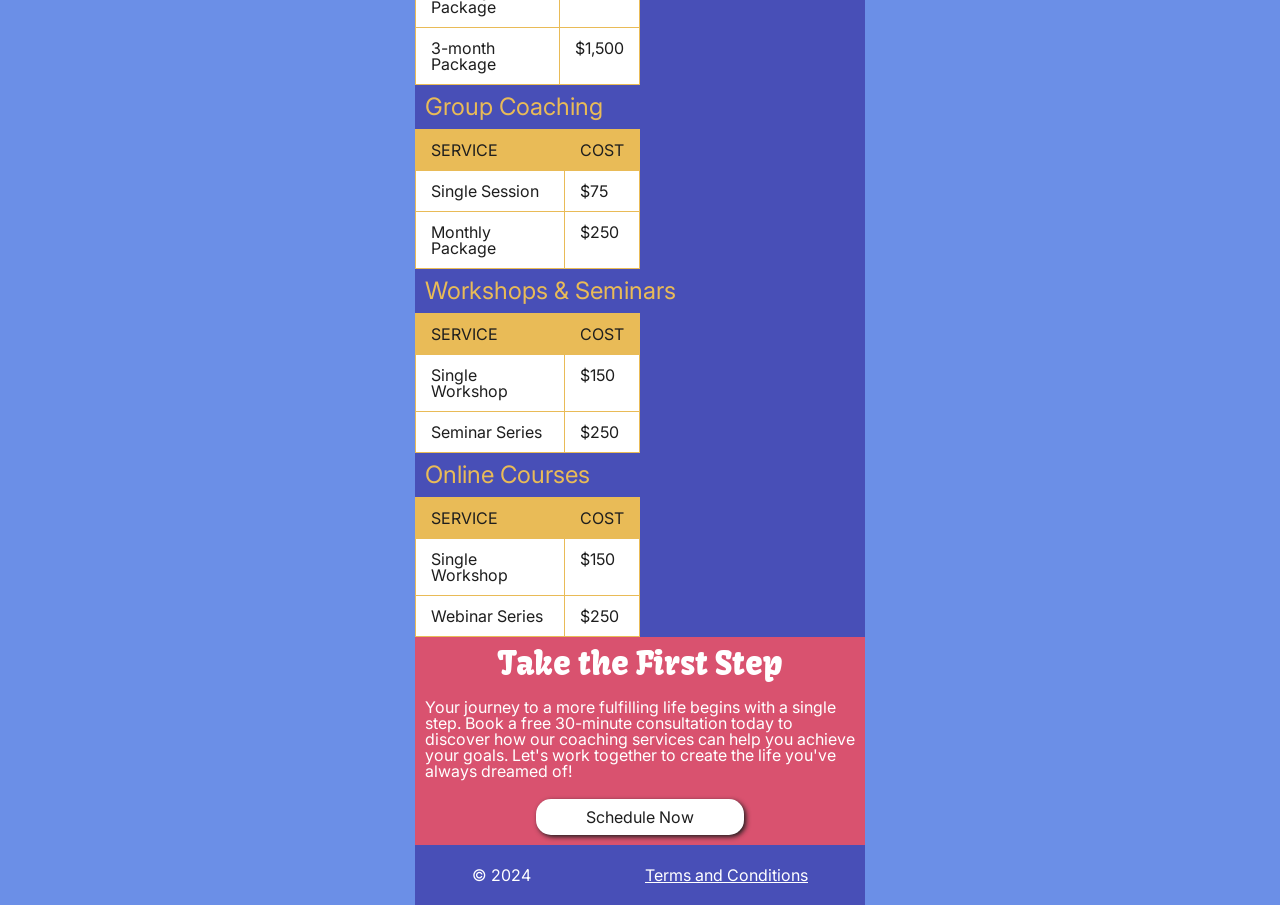
==== commit d0db07e7: "update html and css updated html and added footer styles" ====
--- a/index.html
+++ b/index.html
@@ -74,7 +74,7 @@
         </section>
         <section id="prices">
             <h2>Prices</h2>
-            <p>One-on-One Coaching</p>
+            <h3>One-on-One Coaching</h3>
         <table class="one-on-one-prices">
             
             <thead>
@@ -97,7 +97,7 @@
                     <td>$1,500</td>
             </tbody>
         </table>
-        <p>Group Coaching</p>
+        <h3>Group Coaching</h3>
         <table class="group-coaching-prices">
     
             <thead>
@@ -117,7 +117,7 @@
                 </tr>   
             </tbody>
         </table>
-        <p>Workshops &amp; Seminars</p>
+        <h3>Workshops &amp; Seminars</h3>
         <table class="workshops-seminars-prices">
             
             <thead>
@@ -130,14 +130,14 @@
                 <tr>
                     <td>Single Workshop</td>
                     <td>$150</td>
-                </tr>1
+                </tr>
                 <tr>
                     <td>Seminar Series</td>
                     <td>$250</td>
                 </tr>
             </tbody>
         </table>
-        <p>Online Courses</p>
+        <h3>Online Courses</h3>
         <table class="online-courses-prices">
             
             <thead>
--- a/styles.css
+++ b/styles.css
@@ -110,11 +110,18 @@
 }
 nav a{
 	text-decoration: none;
+	width:100%
+
 }
 nav li:hover{
 	color: var(--Dark-gray);
 	background-color: var(--Pink);
-}
+
+}
+nav a:hover{
+	color: var(--White);
+}
+	
 /* main styles */
 /* services section */
 
@@ -202,12 +209,13 @@
 th {
 	background-color: var(--Yellow);
 	color: var(--Dark-gray);
+	text-transform: uppercase;
 }
 td {
 	background-color: var(--White);
 	color: var(--Dark-gray);
 }
-#prices p{
+#prices h3{
 	color: var(--Yellow);
 }
 /* first steps styles */
@@ -236,3 +244,15 @@
 	color: var(--Dark-gray);
 	box-shadow: var(--Dark-gray) 4px 4px 10px;
 }
+/*footer styles */
+footer {
+	display: flex;
+	flex-direction: row;
+	justify-content: space-around;
+	align-items: center;
+	height: 60px;
+}
+footer a {
+	
+	color: var(--White);
+}
